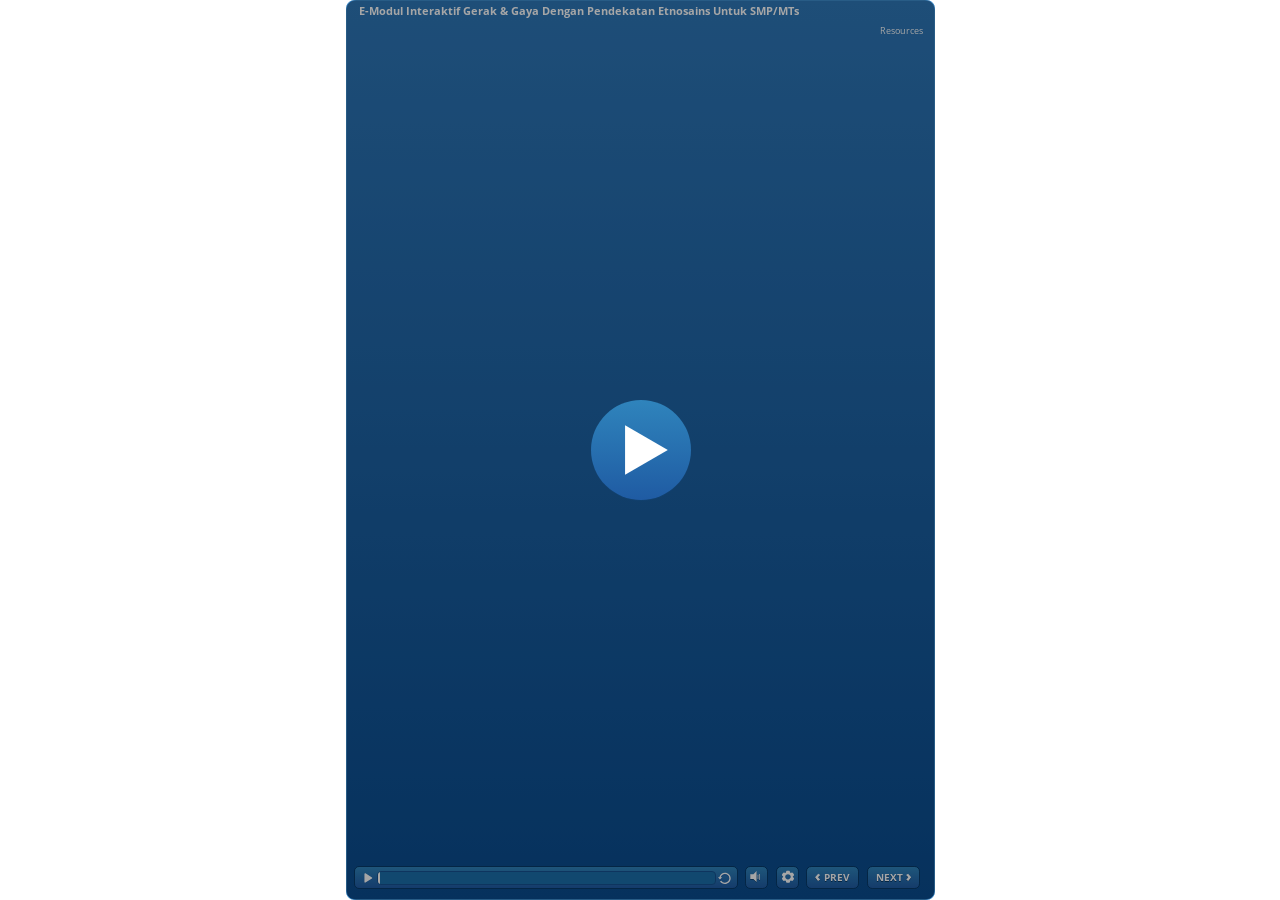
==== index.html @ f97300b2 "New App Belajar Interaktif" ====
<!doctype html>
<html lang="en-US">
<head>
  <meta charset="utf-8">
  <!-- Created using Storyline 3 - http://www.articulate.com  -->
  <!-- version: 3.17.27621.0 -->
  <title>E-Modul Interaktif Gerak &amp; Gaya Dengan Pendekatan Etnosains Untuk SMP/MTs</title>
  <meta http-equiv="x-ua-compatible" content="IE=edge"/>
  <meta name="viewport" content="width=device-width,initial-scale=1,user-scalable=no,shrink-to-fit=no,minimal-ui"/>
  <meta name="apple-mobile-web-app-capable" content="yes"/>
  <style>
    html, body { height: 100%; padding: 0; margin: 0 }
    #app { height: 100%; width: 100%; }
  </style>
  
  <script>window.THREE = { };</script>
</head>
<body style="background: #FFFFFF" class="cs-HTML theme-classic">
  <!-- 360 -->
  <script>!function(e){var i=/iPhone/i,o=/iPod/i,n=/iPad/i,t=/(?=.*\bAndroid\b)(?=.*\bMobile\b)/i,d=/Android/i,s=/(?=.*\bAndroid\b)(?=.*\bSD4930UR\b)/i,b=/(?=.*\bAndroid\b)(?=.*\b(?:KFOT|KFTT|KFJWI|KFJWA|KFSOWI|KFTHWI|KFTHWA|KFAPWI|KFAPWA|KFARWI|KFASWI|KFSAWI|KFSAWA)\b)/i,r=/IEMobile/i,h=/(?=.*\bWindows\b)(?=.*\bARM\b)/i,a=/BlackBerry/i,l=/BB10/i,p=/Opera Mini/i,f=/(CriOS|Chrome)(?=.*\bMobile\b)/i,u=/(?=.*\bFirefox\b)(?=.*\bMobile\b)/i,c=new RegExp("(?:Nexus 7|BNTV250|Kindle Fire|Silk|GT-P1000)","i"),w=function(e,i){return e.test(i)},A=function(e){var A=e||navigator.userAgent,v=A.split("[FBAN");if(void 0!==v[1]&&(A=v[0]),this.apple={phone:w(i,A),ipod:w(o,A),tablet:!w(i,A)&&w(n,A),device:w(i,A)||w(o,A)||w(n,A)},this.amazon={phone:w(s,A),tablet:!w(s,A)&&w(b,A),device:w(s,A)||w(b,A)},this.android={phone:w(s,A)||w(t,A),tablet:!w(s,A)&&!w(t,A)&&(w(b,A)||w(d,A)),device:w(s,A)||w(b,A)||w(t,A)||w(d,A)},this.windows={phone:w(r,A),tablet:w(h,A),device:w(r,A)||w(h,A)},this.other={blackberry:w(a,A),blackberry10:w(l,A),opera:w(p,A),firefox:w(u,A),chrome:w(f,A),device:w(a,A)||w(l,A)||w(p,A)||w(u,A)||w(f,A)},this.seven_inch=w(c,A),this.any=this.apple.device||this.android.device||this.windows.device||this.other.device||this.seven_inch,this.phone=this.apple.phone||this.android.phone||this.windows.phone,this.tablet=this.apple.tablet||this.android.tablet||this.windows.tablet,"undefined"==typeof window)return this},v=function(){var e=new A;return e.Class=A,e};"undefined"!=typeof module&&module.exports&&"undefined"==typeof window?module.exports=A:"undefined"!=typeof module&&module.exports&&"undefined"!=typeof window?module.exports=v():"function"==typeof define&&define.amd?define("isMobile",[],e.isMobile=v()):e.isMobile=v()}(this);
    window.isMobile.apple.tablet = window.isMobile.apple.tablet ||
      (navigator.platform === 'MacIntel' && navigator.maxTouchPoints > 1);
    window.isMobile.apple.device = window.isMobile.apple.device || window.isMobile.apple.tablet;
    window.isMobile.tablet = window.isMobile.tablet || window.isMobile.apple.tablet;
    window.isMobile.any = window.isMobile.any || window.isMobile.apple.tablet;
  </script>

  <div id="focus-sink" tabindex="-1"></div>

  <div id="preso"></div>
  <script>
    window.DS = {};
    window.globals = {
      DATA_PATH_BASE: '',
      HAS_FRAME: true,
      HAS_SLIDE: true,

      lmsPresent: false,
      tinCanPresent: false,
      cmi5Present: false,
      aoSupport: false,
      scale: 'show all',
      captureRc: false,
      browserSize: 'optimal',
      bgColor: '#FFFFFF',
      features: '',
      themeName: 'classic',
      preloaderColor: '#FFFFFF',
      suppressAnalytics: true,
      productChannel: 'enterprise',
      publishSource: 'storyline',
      aid: '',
      cid: '04c53914-00d6-46ff-bf77-a1a5bd37f63e',
      playerVersion: '3.17.27621.0',
      maxIosVideoElements: 10,

      
      parseParams: function(qs) {
        if (window.globals.parsedParams != null) {
          return window.globals.parsedParams;
        }
        qs = (qs || window.location.search.substr(1)).split('+').join(' ');
        var params = {},
            tokens,
            re = /[?&]?([^=]+)=([^&]*)/g;

        while (tokens = re.exec(qs)) {
          params[decodeURIComponent(tokens[1]).trim()] =
            decodeURIComponent(tokens[2]).trim();
        }
        window.globals.parsedParams = params;
        return params;
      }

    };

    (function() {

      var classTypes = [ 'desktop', 'mobile', 'phone', 'tablet' ];

      var addDeviceClasses = function(prefix, testObj) {
        var curr, i;
        for (i = 0; i < classTypes.length; i++) {
          curr = classTypes[i];
          if (testObj[curr]) {
            document.body.classList.add(prefix + curr);
          }
        }
      };

      var params = window.globals.parseParams(),
          isDevicePreview = params.devicepreview === '1',
          isPhoneOverride = params.deviceType === 'phone' || (isDevicePreview && params.phone == '1'),
          isTabletOverride = (params.deviceType === 'tablet' || isDevicePreview) && !isPhoneOverride,
          isMobileOverride = isPhoneOverride || isTabletOverride;

      var deviceView = {
        desktop: !window.isMobile.any && !isMobileOverride,
        mobile: window.isMobile.any || isMobileOverride,
        phone: isPhoneOverride || (window.isMobile.phone && !isTabletOverride),
        tablet: isTabletOverride || window.isMobile.tablet
      };

      window.globals.deviceView = deviceView;
      window.isMobile.desktop = !window.isMobile.any;
      window.isMobile.mobile = window.isMobile.any;

      addDeviceClasses('view-', deviceView);

    })();
  </script>
  
  <script src='story_content/user.js' type=text/javascript></script>
  <div class="slide-loader"></div>

  <script>
    if (window.globals.deviceView.isMobile) { var doc = document, loader = doc.body.querySelector('.slide-loader'); [ 1, 2, 3 ].forEach(function(n) { var d = doc.createElement('div'); d.style.backgroundColor = window.globals.preloaderColor; d.classList.add('mobile-loader-dot'); d.classList.add('dot' + n); loader.appendChild(d); }); }
  </script>

  <div class="mobile-load-title-overlay" style="display: none">
    <div class="mobile-load-title">E-Modul Interaktif Gerak &amp; Gaya Dengan Pendekatan Etnosains Untuk SMP/MTs</div>
  </div>

  <div class="mobile-chrome-warning"></div>

  <script>
    
    if (window.autoSpider && window.vInterfaceObject) {
      document.querySelector('.mobile-load-title-overlay').style.display = 'none';
    }
  </script>

  

  <link rel="stylesheet" href="html5/data/css/output.min.css" data-noprefix/>
</body>
<script src="html5/lib/scripts/bootstrapper.min.js"></script>
</html>
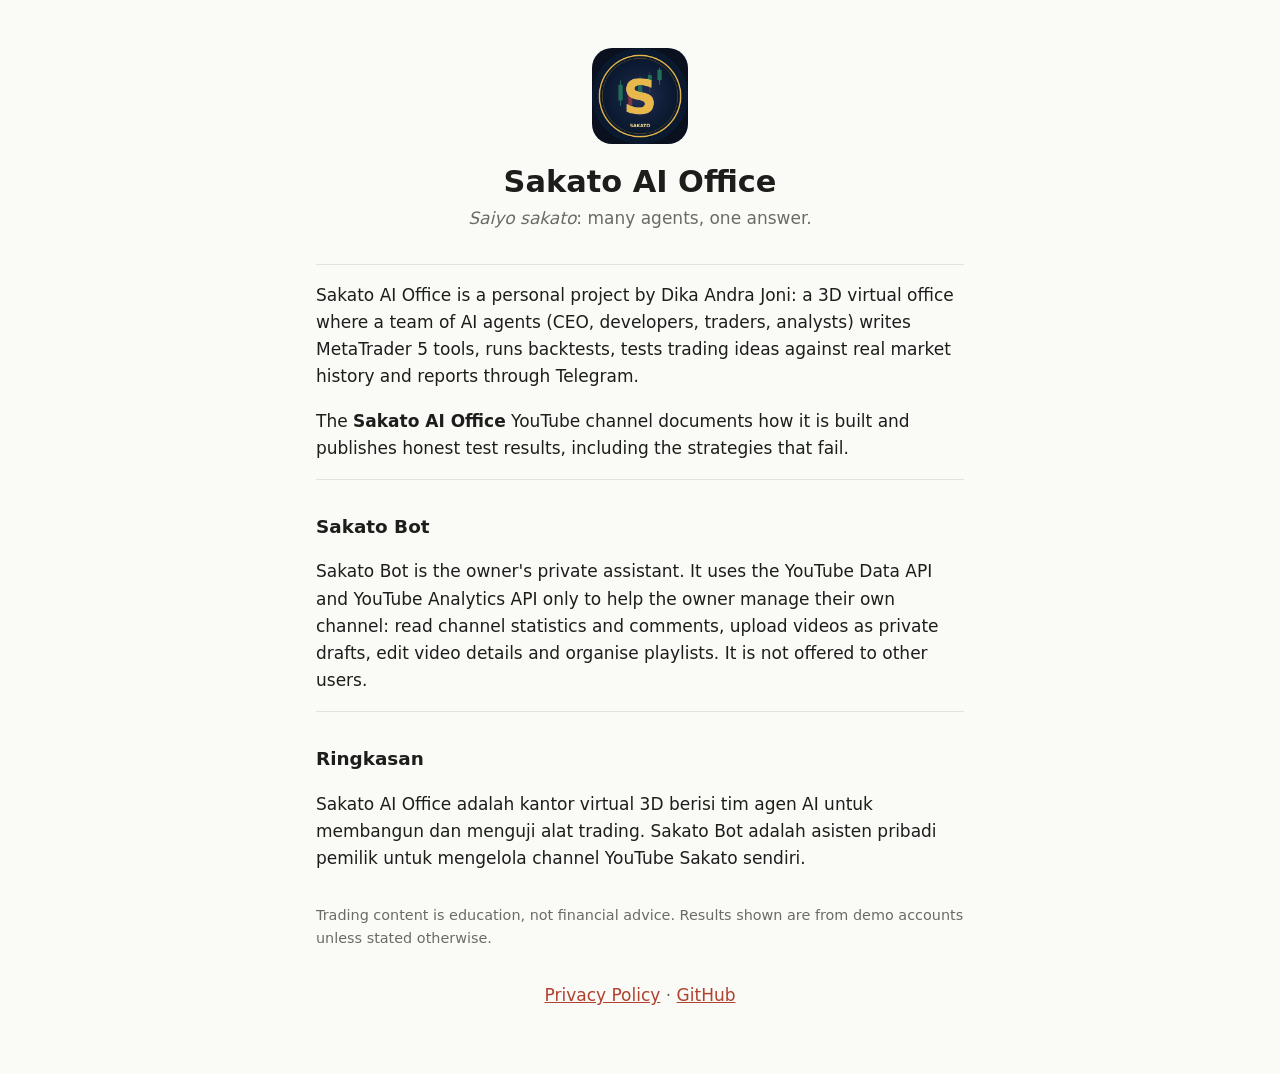
==== commit 472781e2: "Sakato AI Office homepage and Sakato Bot privacy policy Co-Authored-By: Claude Opus 5.5 <noreply@ant" ====
--- a/index.html
+++ b/index.html
@@ -1,138 +1,49 @@
 <!doctype html>
-<html lang="en-US">
+<html lang="en">
 <head>
-  <meta charset="utf-8">
-  <!-- Created using Storyline 3 - http://www.articulate.com  -->
-  <!-- version: 3.17.27621.0 -->
-  <title>E-Modul Interaktif Gerak &amp; Gaya Dengan Pendekatan Etnosains Untuk SMP/MTs</title>
-  <meta http-equiv="x-ua-compatible" content="IE=edge"/>
-  <meta name="viewport" content="width=device-width,initial-scale=1,user-scalable=no,shrink-to-fit=no,minimal-ui"/>
-  <meta name="apple-mobile-web-app-capable" content="yes"/>
-  <style>
-    html, body { height: 100%; padding: 0; margin: 0 }
-    #app { height: 100%; width: 100%; }
-  </style>
-  
-  <script>window.THREE = { };</script>
+<meta charset="utf-8">
+<meta name="viewport" content="width=device-width, initial-scale=1">
+<title>Sakato AI Office</title>
+<meta name="description" content="Sakato AI Office: a 3D virtual office where AI agents build, test and report on trading tools.">
+<link rel="icon" href="logo.png">
+<link rel="stylesheet" href="style.css">
 </head>
-<body style="background: #FFFFFF" class="cs-HTML theme-classic">
-  <!-- 360 -->
-  <script>!function(e){var i=/iPhone/i,o=/iPod/i,n=/iPad/i,t=/(?=.*\bAndroid\b)(?=.*\bMobile\b)/i,d=/Android/i,s=/(?=.*\bAndroid\b)(?=.*\bSD4930UR\b)/i,b=/(?=.*\bAndroid\b)(?=.*\b(?:KFOT|KFTT|KFJWI|KFJWA|KFSOWI|KFTHWI|KFTHWA|KFAPWI|KFAPWA|KFARWI|KFASWI|KFSAWI|KFSAWA)\b)/i,r=/IEMobile/i,h=/(?=.*\bWindows\b)(?=.*\bARM\b)/i,a=/BlackBerry/i,l=/BB10/i,p=/Opera Mini/i,f=/(CriOS|Chrome)(?=.*\bMobile\b)/i,u=/(?=.*\bFirefox\b)(?=.*\bMobile\b)/i,c=new RegExp("(?:Nexus 7|BNTV250|Kindle Fire|Silk|GT-P1000)","i"),w=function(e,i){return e.test(i)},A=function(e){var A=e||navigator.userAgent,v=A.split("[FBAN");if(void 0!==v[1]&&(A=v[0]),this.apple={phone:w(i,A),ipod:w(o,A),tablet:!w(i,A)&&w(n,A),device:w(i,A)||w(o,A)||w(n,A)},this.amazon={phone:w(s,A),tablet:!w(s,A)&&w(b,A),device:w(s,A)||w(b,A)},this.android={phone:w(s,A)||w(t,A),tablet:!w(s,A)&&!w(t,A)&&(w(b,A)||w(d,A)),device:w(s,A)||w(b,A)||w(t,A)||w(d,A)},this.windows={phone:w(r,A),tablet:w(h,A),device:w(r,A)||w(h,A)},this.other={blackberry:w(a,A),blackberry10:w(l,A),opera:w(p,A),firefox:w(u,A),chrome:w(f,A),device:w(a,A)||w(l,A)||w(p,A)||w(u,A)||w(f,A)},this.seven_inch=w(c,A),this.any=this.apple.device||this.android.device||this.windows.device||this.other.device||this.seven_inch,this.phone=this.apple.phone||this.android.phone||this.windows.phone,this.tablet=this.apple.tablet||this.android.tablet||this.windows.tablet,"undefined"==typeof window)return this},v=function(){var e=new A;return e.Class=A,e};"undefined"!=typeof module&&module.exports&&"undefined"==typeof window?module.exports=A:"undefined"!=typeof module&&module.exports&&"undefined"!=typeof window?module.exports=v():"function"==typeof define&&define.amd?define("isMobile",[],e.isMobile=v()):e.isMobile=v()}(this);
-    window.isMobile.apple.tablet = window.isMobile.apple.tablet ||
-      (navigator.platform === 'MacIntel' && navigator.maxTouchPoints > 1);
-    window.isMobile.apple.device = window.isMobile.apple.device || window.isMobile.apple.tablet;
-    window.isMobile.tablet = window.isMobile.tablet || window.isMobile.apple.tablet;
-    window.isMobile.any = window.isMobile.any || window.isMobile.apple.tablet;
-  </script>
+<body>
+<main>
+  <header>
+    <img src="logo.png" alt="Sakato logo" width="96" height="96">
+    <h1>Sakato AI Office</h1>
+    <p class="tag"><em>Saiyo sakato</em>: many agents, one answer.</p>
+  </header>
 
-  <div id="focus-sink" tabindex="-1"></div>
+  <section>
+    <p>Sakato AI Office is a personal project by Dika Andra Joni: a 3D virtual office where a team of AI agents
+      (CEO, developers, traders, analysts) writes MetaTrader 5 tools, runs backtests, tests trading ideas against
+      real market history and reports through Telegram.</p>
+    <p>The <strong>Sakato AI Office</strong> YouTube channel documents how it is built and publishes honest test
+      results, including the strategies that fail.</p>
+  </section>
 
-  <div id="preso"></div>
-  <script>
-    window.DS = {};
-    window.globals = {
-      DATA_PATH_BASE: '',
-      HAS_FRAME: true,
-      HAS_SLIDE: true,
+  <section>
+    <h2>Sakato Bot</h2>
+    <p>Sakato Bot is the owner's private assistant. It uses the YouTube Data API and YouTube Analytics API only to
+      help the owner manage their own channel: read channel statistics and comments, upload videos as private
+      drafts, edit video details and organise playlists. It is not offered to other users.</p>
+  </section>
 
-      lmsPresent: false,
-      tinCanPresent: false,
-      cmi5Present: false,
-      aoSupport: false,
-      scale: 'show all',
-      captureRc: false,
-      browserSize: 'optimal',
-      bgColor: '#FFFFFF',
-      features: '',
-      themeName: 'classic',
-      preloaderColor: '#FFFFFF',
-      suppressAnalytics: true,
-      productChannel: 'enterprise',
-      publishSource: 'storyline',
-      aid: '',
-      cid: '04c53914-00d6-46ff-bf77-a1a5bd37f63e',
-      playerVersion: '3.17.27621.0',
-      maxIosVideoElements: 10,
+  <section lang="id">
+    <h2>Ringkasan</h2>
+    <p>Sakato AI Office adalah kantor virtual 3D berisi tim agen AI untuk membangun dan menguji alat trading.
+      Sakato Bot adalah asisten pribadi pemilik untuk mengelola channel YouTube Sakato sendiri.</p>
+  </section>
 
-      
-      parseParams: function(qs) {
-        if (window.globals.parsedParams != null) {
-          return window.globals.parsedParams;
-        }
-        qs = (qs || window.location.search.substr(1)).split('+').join(' ');
-        var params = {},
-            tokens,
-            re = /[?&]?([^=]+)=([^&]*)/g;
+  <p class="note">Trading content is education, not financial advice. Results shown are from demo accounts unless
+    stated otherwise.</p>
 
-        while (tokens = re.exec(qs)) {
-          params[decodeURIComponent(tokens[1]).trim()] =
-            decodeURIComponent(tokens[2]).trim();
-        }
-        window.globals.parsedParams = params;
-        return params;
-      }
-
-    };
-
-    (function() {
-
-      var classTypes = [ 'desktop', 'mobile', 'phone', 'tablet' ];
-
-      var addDeviceClasses = function(prefix, testObj) {
-        var curr, i;
-        for (i = 0; i < classTypes.length; i++) {
-          curr = classTypes[i];
-          if (testObj[curr]) {
-            document.body.classList.add(prefix + curr);
-          }
-        }
-      };
-
-      var params = window.globals.parseParams(),
-          isDevicePreview = params.devicepreview === '1',
-          isPhoneOverride = params.deviceType === 'phone' || (isDevicePreview && params.phone == '1'),
-          isTabletOverride = (params.deviceType === 'tablet' || isDevicePreview) && !isPhoneOverride,
-          isMobileOverride = isPhoneOverride || isTabletOverride;
-
-      var deviceView = {
-        desktop: !window.isMobile.any && !isMobileOverride,
-        mobile: window.isMobile.any || isMobileOverride,
-        phone: isPhoneOverride || (window.isMobile.phone && !isTabletOverride),
-        tablet: isTabletOverride || window.isMobile.tablet
-      };
-
-      window.globals.deviceView = deviceView;
-      window.isMobile.desktop = !window.isMobile.any;
-      window.isMobile.mobile = window.isMobile.any;
-
-      addDeviceClasses('view-', deviceView);
-
-    })();
-  </script>
-  
-  <script src='story_content/user.js' type=text/javascript></script>
-  <div class="slide-loader"></div>
-
-  <script>
-    if (window.globals.deviceView.isMobile) { var doc = document, loader = doc.body.querySelector('.slide-loader'); [ 1, 2, 3 ].forEach(function(n) { var d = doc.createElement('div'); d.style.backgroundColor = window.globals.preloaderColor; d.classList.add('mobile-loader-dot'); d.classList.add('dot' + n); loader.appendChild(d); }); }
-  </script>
-
-  <div class="mobile-load-title-overlay" style="display: none">
-    <div class="mobile-load-title">E-Modul Interaktif Gerak &amp; Gaya Dengan Pendekatan Etnosains Untuk SMP/MTs</div>
-  </div>
-
-  <div class="mobile-chrome-warning"></div>
-
-  <script>
-    
-    if (window.autoSpider && window.vInterfaceObject) {
-      document.querySelector('.mobile-load-title-overlay').style.display = 'none';
-    }
-  </script>
-
-  
-
-  <link rel="stylesheet" href="html5/data/css/output.min.css" data-noprefix/>
+  <footer>
+    <a href="privacy.html">Privacy Policy</a> ·
+    <a href="https://github.com/dikaandrajoni">GitHub</a>
+  </footer>
+</main>
 </body>
-<script src="html5/lib/scripts/bootstrapper.min.js"></script>
 </html>
--- a/style.css
+++ b/style.css
@@ -0,0 +1,17 @@
+:root { --bg: #fafaf7; --fg: #1d1d1b; --muted: #6b6b66; --accent: #b0412e; --line: #e4e2dc; }
+@media (prefers-color-scheme: dark) {
+  :root { --bg: #161615; --fg: #ecebe6; --muted: #9a9993; --accent: #e07a5f; --line: #2c2c2a; }
+}
+* { box-sizing: border-box; }
+body { margin: 0; background: var(--bg); color: var(--fg);
+  font: 17px/1.6 system-ui, -apple-system, "Segoe UI", Roboto, sans-serif; }
+main { max-width: 680px; margin: 0 auto; padding: 48px 16px 64px; }
+header { text-align: center; margin-bottom: 32px; }
+header img { border-radius: 20px; }
+h1 { font-size: 1.9rem; margin: 12px 0 4px; line-height: 1.2; }
+h2 { font-size: 1.15rem; margin: 32px 0 8px; }
+.tag { color: var(--muted); margin: 0; }
+a { color: var(--accent); }
+section { border-top: 1px solid var(--line); }
+.note { color: var(--muted); font-size: 0.9rem; margin-top: 32px; }
+footer { margin-top: 32px; text-align: center; color: var(--muted); }
